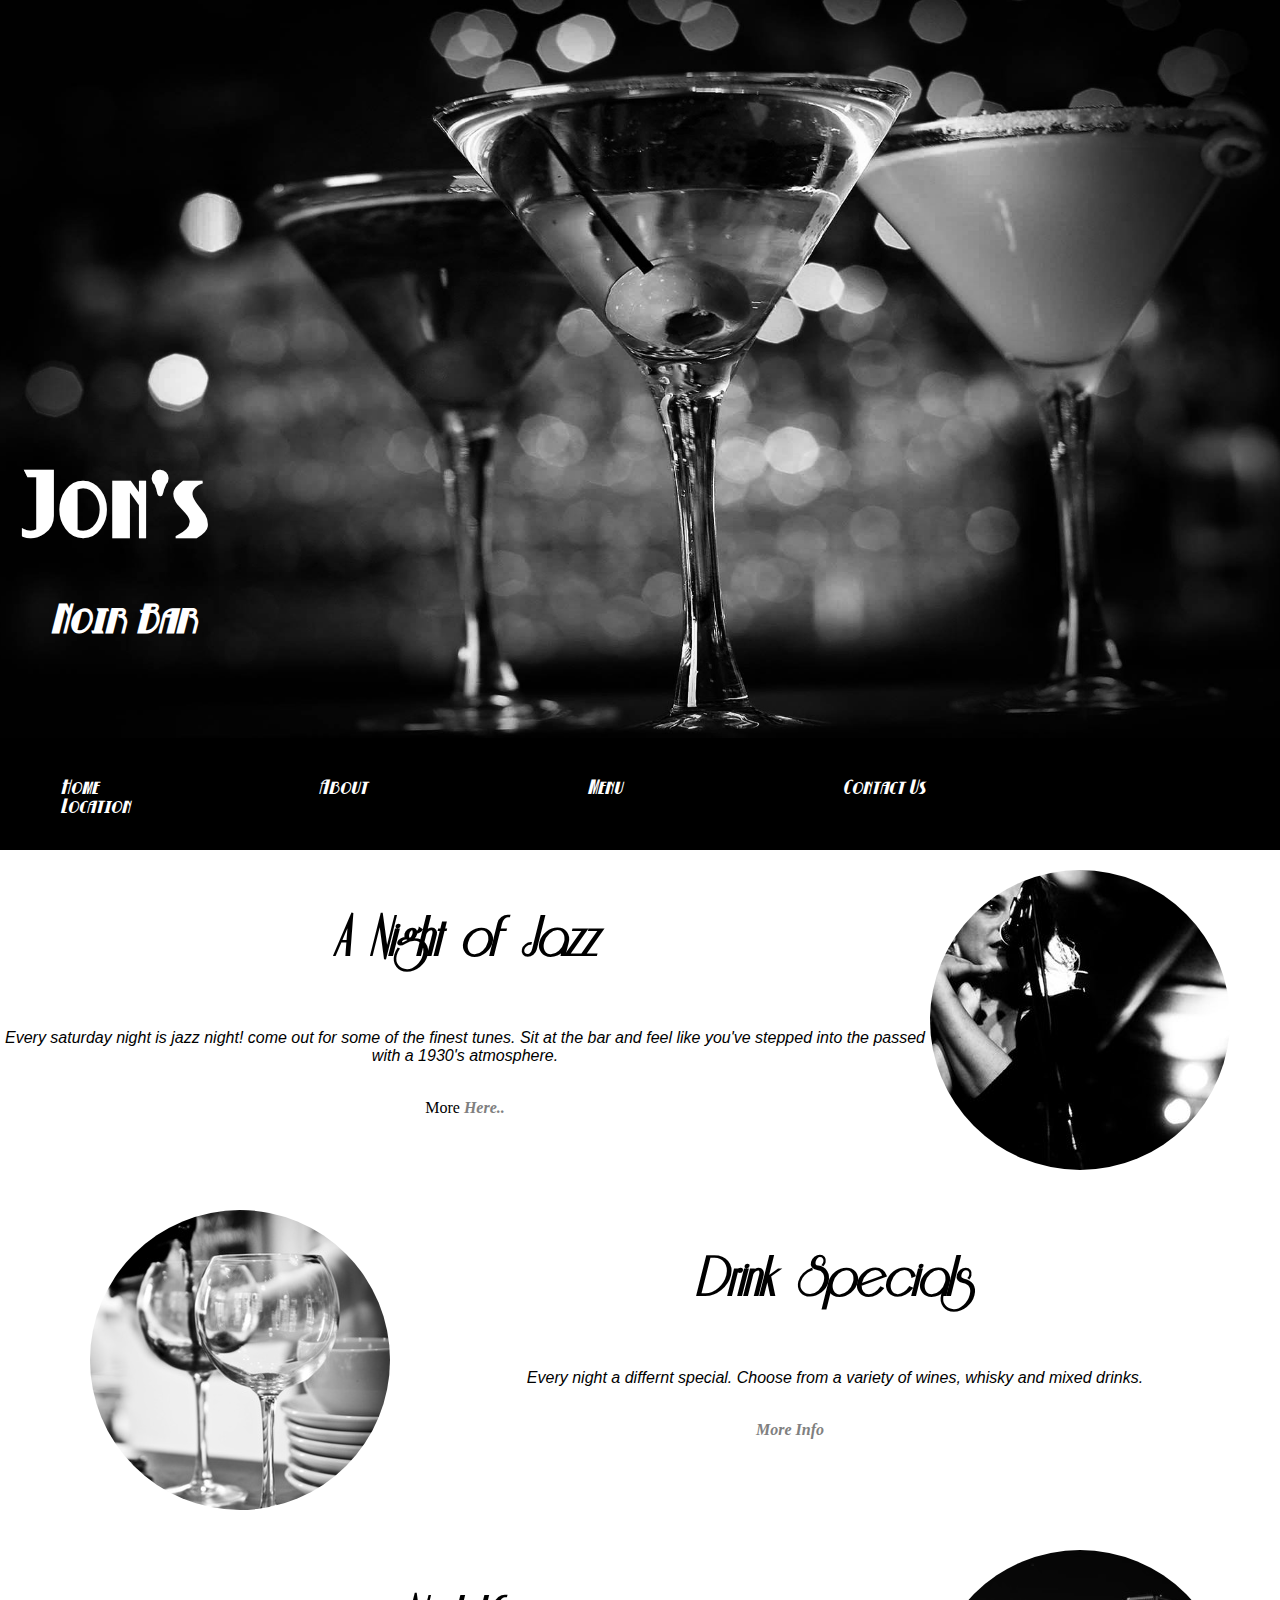
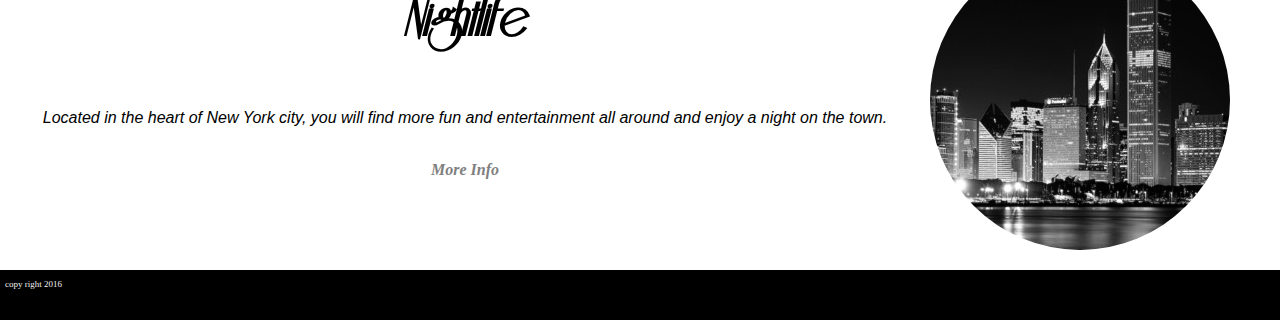
==== index.html @ 4bc113f8 "first commit, add to repo" ====
<!doctype html>
<html>
<head>
<meta charset="utf-8">
<title>Jon's Noir Bar</title>
<link href="JGTsite.css" rel="stylesheet" type="text/css">
</head>

<body>

<div id="mainContainer">

<div class="slide1">
<h1>Jon's</h1>
<h2>Noir Bar</h2>
<p>Let the good times roll!</p>
</div>




<div id="navWrapper">
<div id="navigation">
<ul>
<li><a href="index.html">Home</a></li>
<li><a href="About.html">About</a></li>
<li><a href="Menu.html">Menu</a></li>
<li ><a href="contact.html">Contact Us</a></li>
<li><a href="location.html">Location</a></li>
</ul>
</div>
</div>



</div>
       
   
<div class="contentAreaI">
<!-- <div id="content"> -->

<div class="pictureBar">
<img class="picArea" src="images/27a72fb3f0b64a949baefade3d1e46d1.jpg" width="300" height="300" alt="jazz"/>
</div>
<h2 sstyle="font-size:64px; font-family:riesling">A Night of Jazz</h2>
<p>Every saturday night is jazz night! come out for some of the finest tunes. Sit at the bar and feel like you've stepped into the passed with a 1930's atmosphere.</p>
<br />
<div id="divLink">
More
<a style="" href ="txtstuff.html" id="herelink"> Here..</a>
</div>
<div id="herediv">
<p style="font-weight: bold">Don't miss Bohren and Dur Club of Gore- special guest this summer.</p>
<video width="500" height="309" id=videoPlayer controls="controls">
<!-- MP4 Video -->
<source src="Bohren  der Club of Gore - Midnight Walker - Heidelberg 2000 - Underground Live TV recording.mp4" type="video/mp4">
</video>
</div>
</div>


<div class="contentAreaI">
<!-- <hr class="style8"> -->
<!-- <div id="content"> -->
<div class="pictureBar2">
<img class="picArea2" src="images/74275-7012710-food_photography_photographer_drink_tea_beverages_cocktail_commercial_galway_ireland_julia_dunin_dri_JPG4.jpg" width="300" height="300" alt="drink"/>
</div>
<h2>Drink Specials</h2>
<p>Every night a differnt special. Choose from a variety of wines, whisky and mixed drinks.</p>
<br />
<a style="margin-right:90px;" href="Menu.html">More Info</a>
</div>


  
 <div class="contentAreaI">
 <!-- <hr class="style8"> -->
<!-- <div id="content"> -->
<div class="pictureBar">
<img class="picArea" src="images/img-thing.jpg" width="300" height="300" alt="city"/>
</div>
<h2>Nightlife</h2>
<p>Located in the heart of New York city, you will find more fun and entertainment all around and enjoy a night on the town.</p>
<br />
<a style="" href="location.html">More Info</a>
</div>


<div id="footer">
<p> copy right 2016</p>
</div>


<script type="text/javascript" src="clickforMore.js"></script>
<script type="text/javascript" src="vidclick.js"></script>
</body>
</html>
---- JGTsite.css ----
@charset "utf-8";
/* CSS Document */

body{
	margin: 0px;
	padding: 0px;
	background-color: #000000;
}

#mainContainer{
	width: 100%; /*1567px;*/
	height: auto;
	margin: 0px;
	padding:0px;
	/*background-color: #DBD5D5;*/
	/*background-image:url(baredit.jpg);*/
	background-repeat:no-repeat;
	
}

/*#logo {
	width:980px;
	hieght: 450px;
	margin: 0;
	padding:0;
	
}*/

#navWrapper {
	width: 100%; /*1585px;*/
	height: 100px;
	float: left;
	/*background-color:#2E1010;*/
	
}

#navigation {
    width: auto;
	height: 50px;
	background-color: #000;
	padding-top: 10px;
	padding-right: 10px;
	padding-bottom: 10px;
	margin-bottom: 0px;
	/*background:linear-gradient( to top,#000, #333, #000 );*/
	
}


#navigation ul {
	list-style-type: none;
	font-family: bettynoir, Verdana;
	font-style:italic;
	font-size: 18px;
	text-align: center;
	
}

#navigation li {
	float:left;
	padding-right: 190px;
	padding-left: 10px;
	
}

#navigation a {
	border-style: none;
	border-width: 0;
	border-color: #F7EFEF;
	padding: 10px;
	text-decoration: none;
	background-color: ;
	color: white;
}

#navigation a:hover {
	Color: black;
	background-color:#F4F1F1;
}

/* index */
.slide1 {
    min-height: 560px;
    background-size: cover;
    background-position: center center;
    padding-top: 10px;
}
.slide1 {
    background-image:url(images/bwimages/wine-martinis-beeredit.jpg);
}

.slide1 h1 {
	font-family:bettynoir;
	font-size:82px;
	color:#FFF;
	margin-left:20px;
	padding-top: 400px;
}

.slide1 h2 {
	font-family:bettynoir;
	font-style:italic;
	font-size:36px;
	color:#FFF;
	margin-left:50px;
	padding-top: 0px;
}

.slide1 p {
	font-family:Verdana, Geneva, sans-serif;
	font-style:italic;
	font-size:12px;
	color:#FFF;
	margin-left:1370px;
}

/*end index */

/*about*/
	
.slide2 {
    min-height: 560px;
    background-size: cover;
    background-position: center center;
    padding-top: 10px;
}
.slide2 {
    background-image:url(images/bwimages/5xNuyflip.jpg);
}

.slide2 h1 {
	font-family:bettynoir, Verdana, Geneva, sans-serif;
	font-size:36px;
	color:#FFF;
	margin-left:20px;
	padding-top: 400px;
}

.slide2 p {
	font-family:Verdana, Geneva, sans-serif;
	font-size:24px;
	font-style:italic;
	color:#FFF;
	margin-left:25px;
}

#contentAbout{
	margin-left: 0;
}

#contentAbout h2 {
	font-size:64px; 
	font-family: riesling;
	text-align: center;
	margin-bottom: 20px;
}

#contentAbout p {
	text-align:center; 
	font-style:italic; 
	font-family:Verdana, Geneva, sans-serif;
}

#contentAbout a {
	text-decoration: none;
	font-weight: bold;
	color: grey;
}

/*end about */

/* location*/
.slide3 {
    min-height: 560px;
    background-size: cover;
    background-position: center center;
    padding-top: 10px;
}
.slide3 {
    background-image:url(images/bwimages/16077626329_aeb10b0e8d_oedit.jpg);
}

.slide3 h1 {
	font-family:bettynoir,Verdana, Geneva, sans-serif;
	font-size:36px;
	color:#FFF;
	margin-left:20px;
	padding-top: 400px;
}

.slide3 p {
	font-family:Verdana, Geneva, sans-serif;
	font-size:24px;
	font-style:italic;
	color:#FFF;
	margin-left:25px;
}


#contentLoc h2 {
	font-size:64px;
	 font-family:riesling;
	 text-align: center;
}

#contentLoc p{
	font-family: Verdana, Geneva, sans-serif;
	font-size:24px;
	font-style: italic;
	text-align: center;
}

#contentLoc img {
	margin-left: 28%;
}

/*end location*/

/* contact*/
.slide4 {
    min-height: 560px;
    background-size: cover;
    background-position: center center;
    padding-top: 10px;
}
.slide4 {
    background-image:url(images/bwimages/v-piano_grand_theater_2_galedit.jpg);
}

.slide4 h1 {
	font-family:bettynoir,Verdana, Geneva, sans-serif;
	font-size:36px;
	color:#FFF;
	margin-left:20px;
	padding-top: 400px;
}

.slide4 p {
	font-family:Verdana, Geneva, sans-serif;
	font-size:24px;
	font-style:italic;
	color:#FFF;
	margin-left:25px;
}

/*contact page form*/	
#formTable  {
	background:black;/*linear-gradient( to bottom, #666, #CCC);*/
	border: 1px solid black;
	width: 750px;
	margin: 30px auto;
	font-family:"Lucida Grande", "Lucida Sans Unicode", "Lucida Sans", "DejaVu Sans", Verdana, sans-serif;
	color: white;
	padding-bottom: 20px;	
}

#formTable h2 {
	font-family:riesling,Verdana, Geneva, sans-serif;
	font-size: 50px;
	text-align: center;
	margin-right: 20px;
	margin-bottom: 0;
}

#formTable fieldset {
	width: 65%;
	margin-left: 15%; 
	border: 2px solid grey;

}
	
	
#formTable input {
width: 80%;
background: #E5E5E5;/*#DFDCDC;*/
display: inline;
color: #ddd;
border: 1px solid #473B3C;
margin-left: 50px;
font-family:arial;
color:#353232;
height: 30px;
font-size: 13px;
border-radius: 4px;
-moz-border-radius: 4px;
-webkit-border-radius: 4px;
}

#formTable p {
	font-size: 12px;
	display: inline;

}


#formTable textarea{
	width:80%;
	border-radius: 4px;
	margin-left: 50px;
	background: #DFDCDC;
	border: 1px solid #473B3C;
}


		
/*end contact form*/

#contentContact img {
	width: 50px;
	height:50px;
	margin-left: 40px;
}


#phoneP{
	font-family: Verdana, Geneva, sans-serif;
	font-weight:lighter;
	font-style: italic;
	 font-size:2.5rem;
	 display: inline;
	 margin-left: 500px;
	
}


/*end contact*/

/* menu */
.slide5 {
    min-height: 560px;
    background-size: cover;
    background-position: center center;
    padding-top: 10px;
}
.slide5 {
    background-image:url(images/bwimages/9056edit.jpg);
}

.slide5 h1 {
	font-family:bettynoir,Verdana, Geneva, sans-serif;
	font-size:36px;
	color:#FFF;
	margin-left:20px;
	padding-top: 400px;
}

.slide5 p {
	font-family:Verdana, Geneva, sans-serif;
	font-size:24px;
	font-style:italic;
	color:#FFF;
	margin-left:25px;
}

#contentMenu{
	margin-left: 35%;
}



/*end menu*/

/*FOR ALL PAGES--------------*/
.contentArea {
	width: 100%;
	height: 850px;
	/*padding: 8px;*/
	padding-top: 110px;
	margin: 0px;
	margin-top: 0px;
	background-color: #FFF;
	/* ----------------------*/
}
/*for index*/
.contentAreaI {
width: 100%; /*1580px;*/
height: auto;
margin-left: 0px;
margin-top: 0px;
padding: 0px;
background-color:#FFF;
float:left;
text-align:center;
/*border-style: solid;
border-width: 2px;
 border-color:#000*/
}


.contentAreaI h1 {
	font-family:riesling,Verdana, Geneva, sans-serif;
	font-style:italic;
	font-size:64px;
	
}

.contentAreaI h2 {
	font-family: riesling,Verdana, Geneva, sans-serif;
	font-style:italic;
	font-size:64px;
	
	
}

.contentAreaI p {
	
	font-family:Verdana, Geneva, sans-serif;
	font-style:italic;
}

.contentAreaI a {
	font-style:italic;
	text-decoration: none;
	color: grey;
	font-weight: bolder;
}

/*index*/
#pictureBar {
	width: 1500px;
	height: auto;
	margin-right: 0px;
	padding: 0px;
	float: right;
	color:#000;
	
}

.picArea {
	 -moz-border-radius: 150px 150px;
    -webkit-border-radius: 150px 150px;
    border-radius: 150px 150px;
    /*border:solid 2px #000;*/
    width:300px;
    height:300px; 
	margin-bottom: 20px;
	margin-top: 20px;
	margin-right:50px;
	float: right;
}

#pictureBar2 {
	width: 1500px;
	height: auto;
	margin-left: 0px;
	padding: 0;
	float: left;
	color:#000;
}

.picArea2 {
	 -moz-border-radius: 150px 150px;
    -webkit-border-radius: 150px 150px;
    border-radius: 150px 150px;
    /*border:solid 1px #000;*/
    width:300px;
    height:300px;  
	margin-bottom: 20px;
	margin-top: 20px;
	margin-left:90px;
	float: left;
}


hr.style8 {
	width: 100%;
	border-top: 1px solid #8c8b8b;
	border-bottom: 1px solid #fff;
}
hr.style8:after {
	content: '';
	display: block;
	margin-top: 2px;
	border-top: 1px solid #8c8b8b;
	border-bottom: 1px solid #fff;
}

/*index end*/

/*footer*/

#footer {
	width: 100%; /*1585px;*/
	height: 50px;
	float: left;
	background-color:#000;
	/*background:linear-gradient( to top,#000, #333, #000 );*/
}

#footer p {
	font-size:9px;
	color:#F1F0F0;
	padding-left:5px;
}


/*end footer*/





@font-face{
    font-family: "bettynoir";
    src: url(bettynoir.ttf) format('truetype');
    
}
	
@font-face{
    font-family: "riesling";
    src:url(riesling.ttf) format('truetype');
    
}
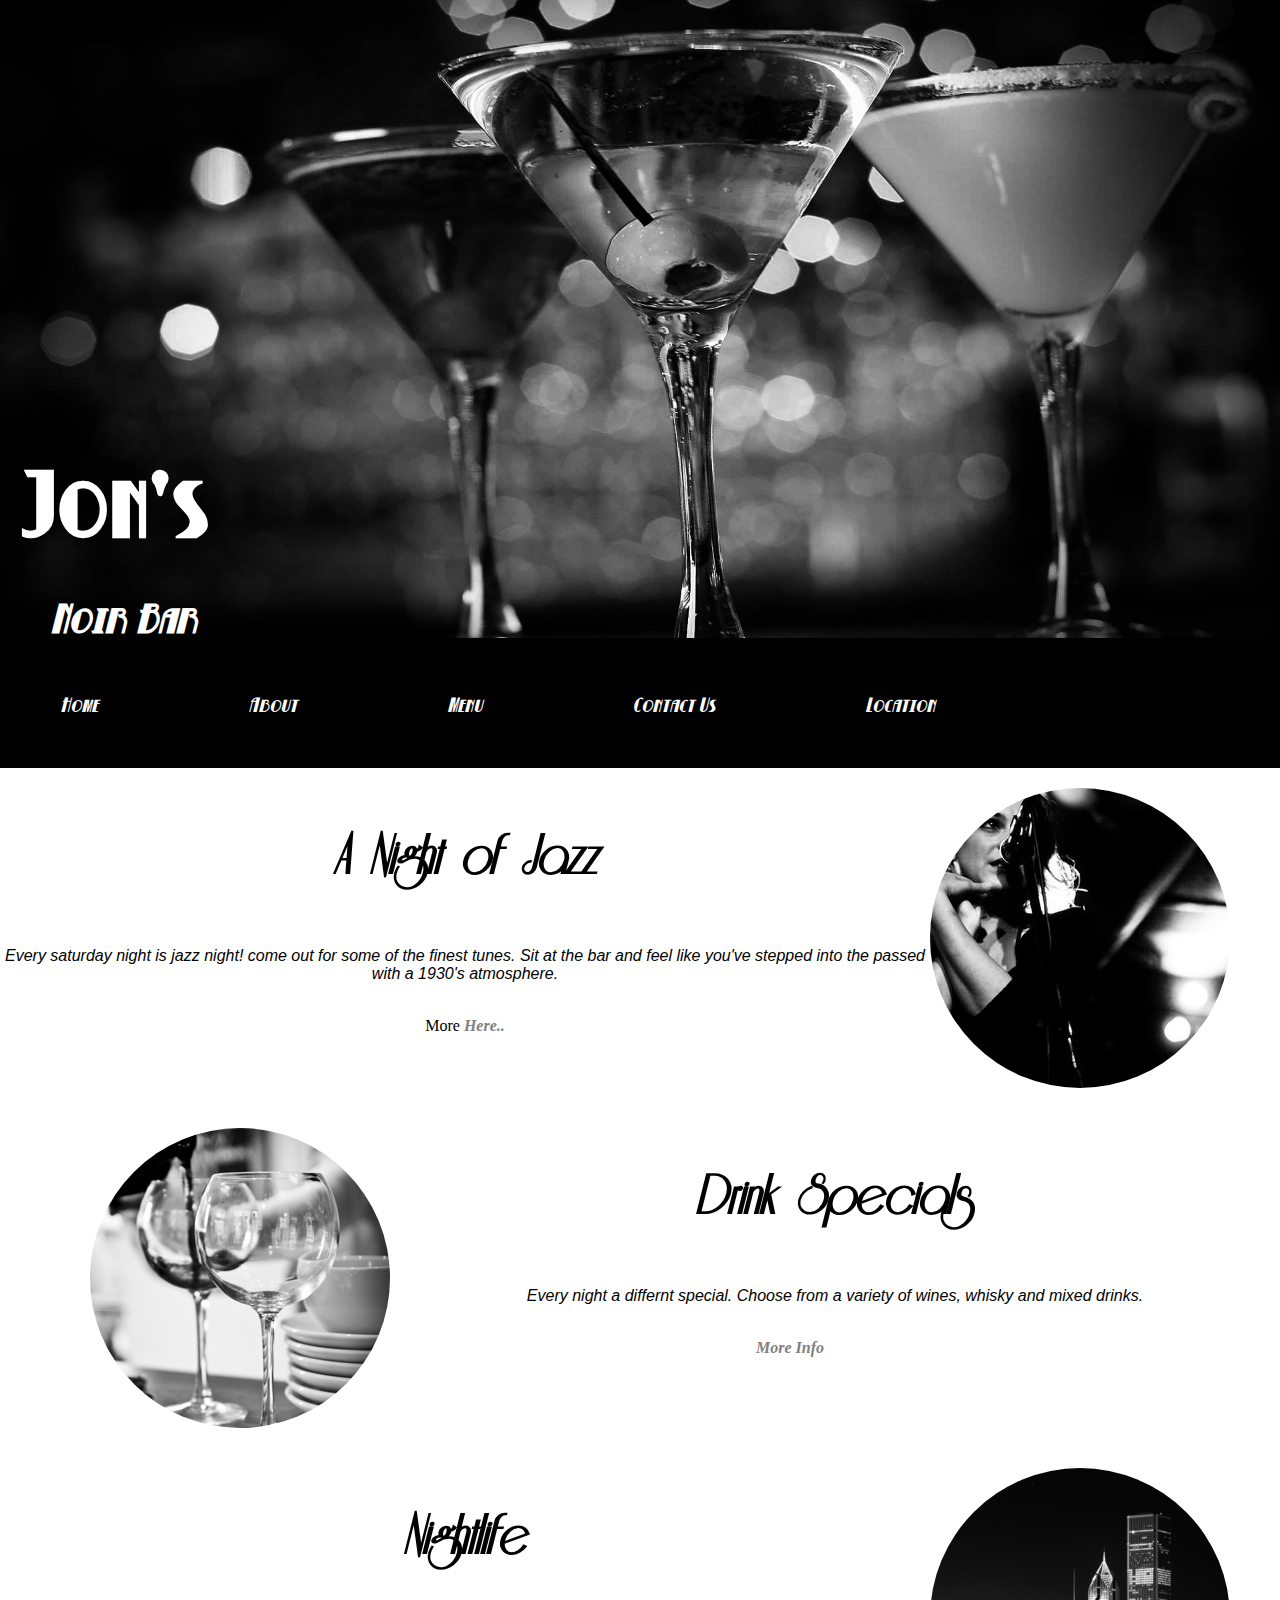
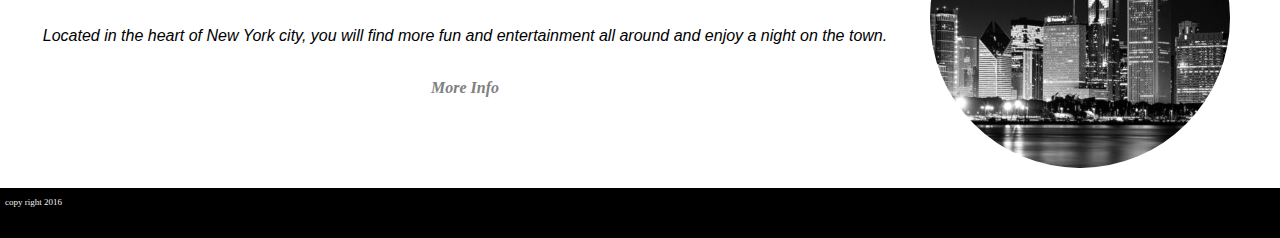
==== commit 83bac584: "unadd p" ====
--- a/index.html
+++ b/index.html
@@ -13,7 +13,7 @@
 <div class="slide1">
 <h1>Jon's</h1>
 <h2>Noir Bar</h2>
-<p>Let the good times roll!</p>
+<!-- <p>Let the good times roll!</p> -->
 </div>
 
 
--- a/JGTsite.css
+++ b/JGTsite.css
@@ -58,7 +58,7 @@
 
 #navigation li {
 	float:left;
-	padding-right: 190px;
+	padding-right: 120px;
 	padding-left: 10px;
 	
 }
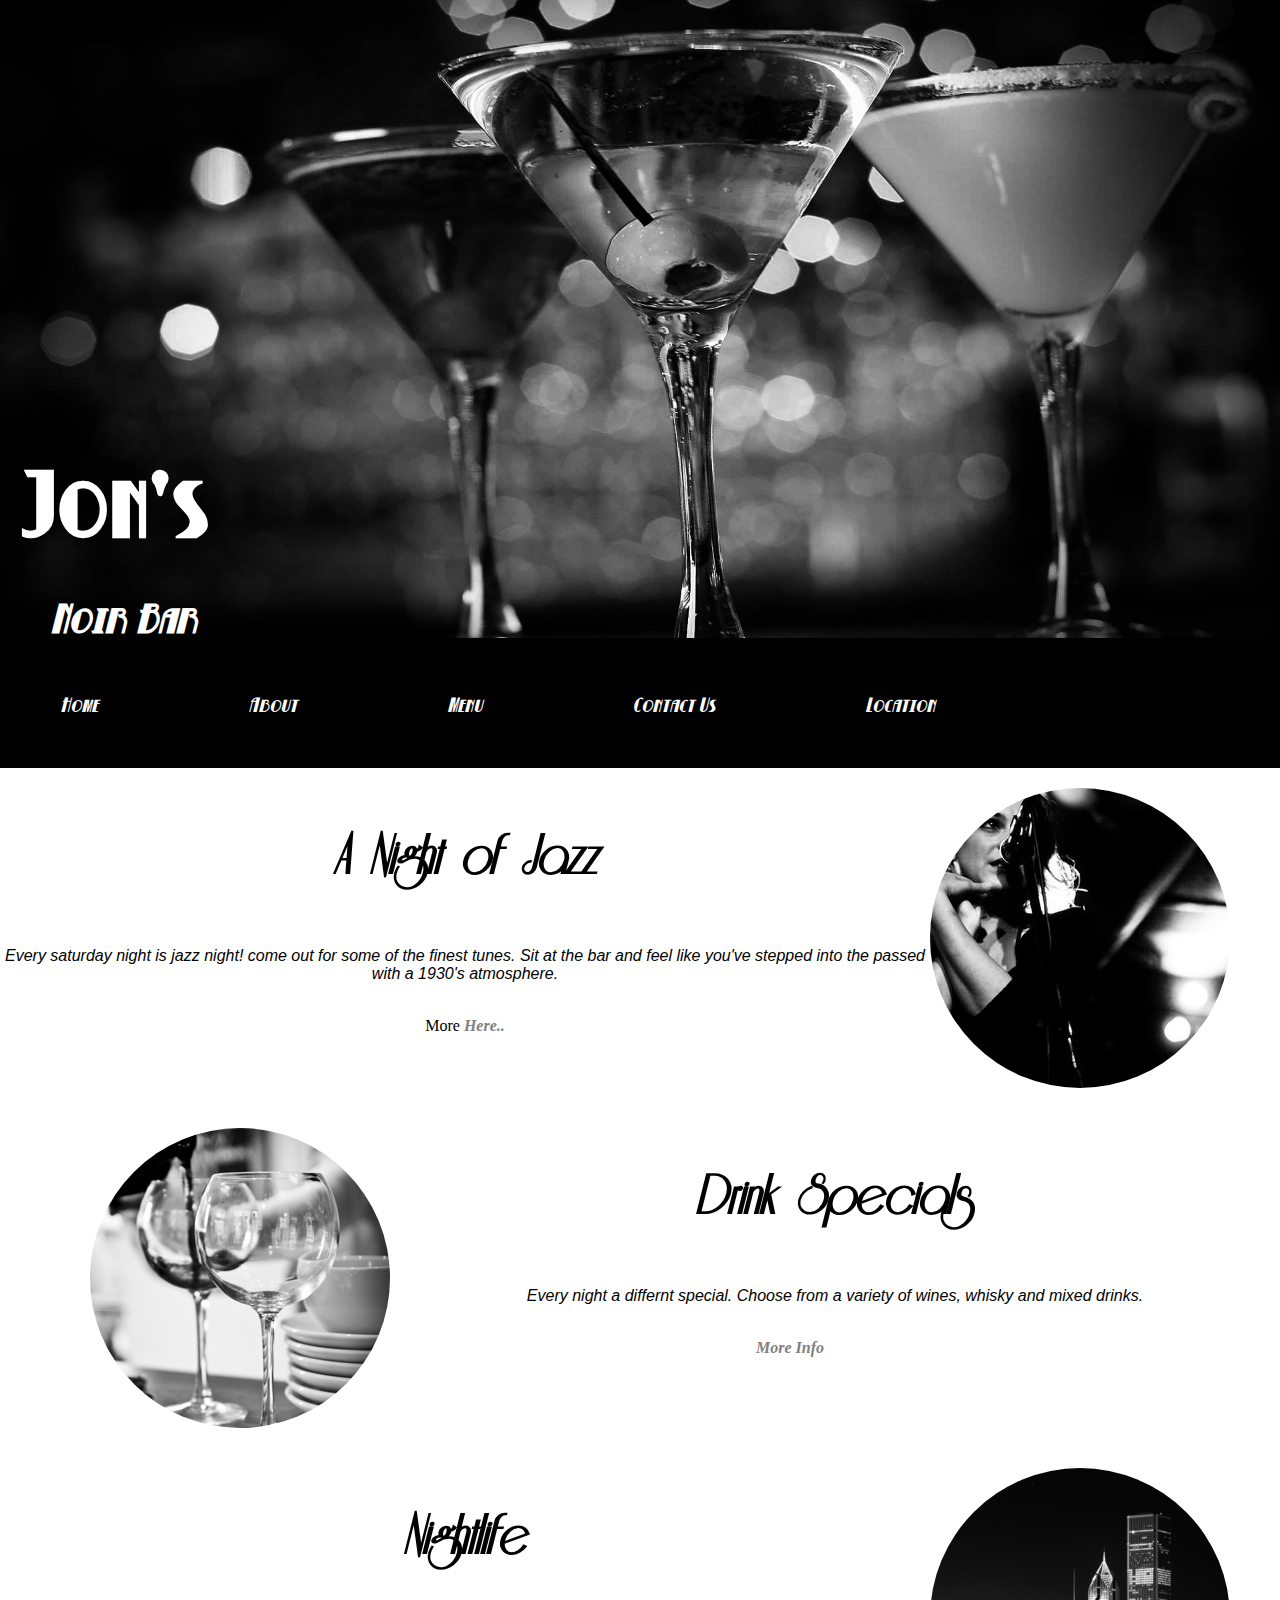
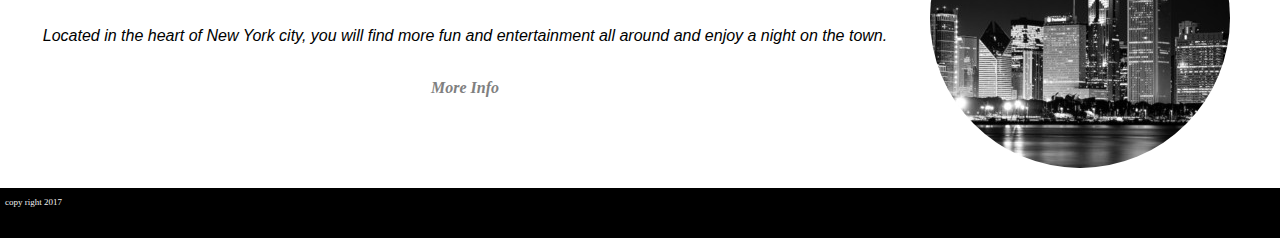
==== commit 714a7c6b: "change footer" ====
--- a/index.html
+++ b/index.html
@@ -87,7 +87,7 @@
 
 
 <div id="footer">
-<p> copy right 2016</p>
+<p> copy right 2017</p>
 </div>
 
 
